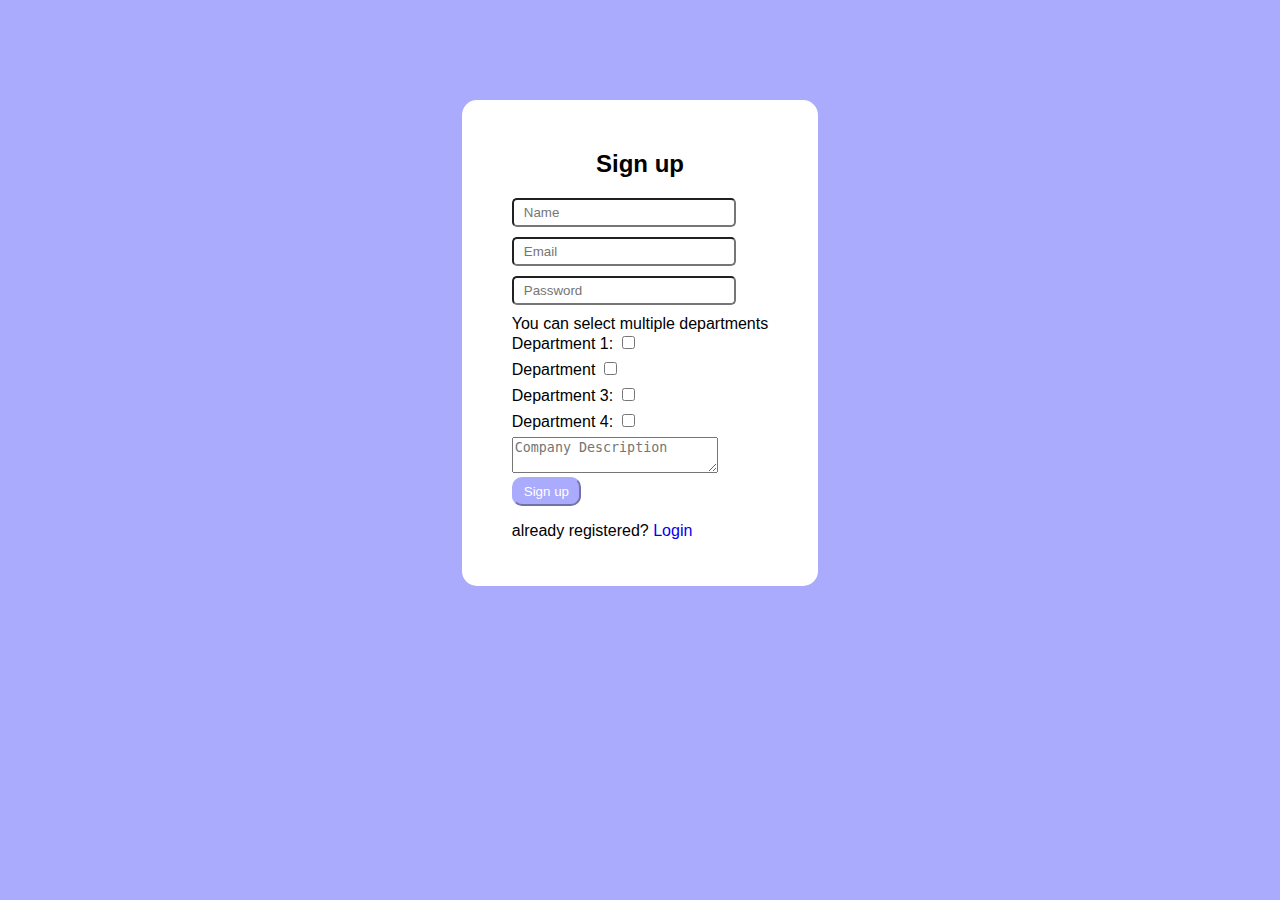
==== signup.html @ db6847f8 "frontend ready for api" ====
<!DOCTYPE html>
<html lang="en">
  <head>
    <meta charset="UTF-8" />
    <meta name="viewport" content="width=device-width, initial-scale=1.0" />
    <title>Sign up</title>
    <link rel="stylesheet" href="style.css" />
  </head>
  <body>
    <div class="main">
      <div class="form">
        <h2 class="form-heading">Sign up</h2>
        <form id="form">
          <input
            name="cname"
            class="text-input"
            type="text"
            placeholder="Name"
            required
          /><br />
          <input
            name="cemail"
            class="text-input"
            type="email"
            placeholder="Email"
            required
          /><br />
          <input
            name="cpassword"
            class="text-input"
            type="password"
            placeholder="Password"
            required
          /><br />
          <!-- <input
            class="text-input"
            type="text"
            placeholder="Departments"
          /><br /> -->
          <!-- <label for="cars">Choose departments:</label>
          <select name="departments" id="departments" multiple>
            <option value="volvo">Department 1</option>
            <option value="saab">Department 2</option>
            <option value="opel">Department 3</option>
            <option value="audi">Department 4</option>
          </select> -->
          <span style="text-align: center"
            >You can select multiple departments</span
          ><br />
          <label class="d-labeles"> Department 1: </label>
          <input class="checkbox" name="d-1" type="checkbox" /> <br />
          <label class="lebels"> Department </label>
          <input class="checkbox" name="d-2" type="checkbox" /> <br />
          <label class="lebels"> Department 3: </label>
          <input class="checkbox" name="d-3" type="checkbox" /> <br />
          <label class="lebels"> Department 4: </label>
          <input class="checkbox" name="d-4" type="checkbox" /> <br />
          <textarea
            name="cdescription"
            class=""
            type="text"
            placeholder="Company Description"
            style="width: 200px"
          ></textarea>
          <br />
          <button class="btn" type="submit">Sign up</button>
        </form>

        <p>
          already registered?
          <a
            style="text-decoration: none cornflowerblue"
            class="login-a"
            href="index.html"
            >Login</a
          >
        </p>
      </div>
    </div>

    <script src="script.js"></script>
  </body>
</html>
---- style.css ----
body {
  background-color: rgb(171, 171, 253);
  font-family: "Segoe UI", Tahoma, Geneva, Verdana, sans-serif;
}

.main {
  display: flex;
  margin-top: 100px;
  justify-content: center;
}
.form {
  padding: 30px 50px;
  background-color: white;
  border-radius: 15px;
}
.form-heading {
  font-family: "Segoe UI", Tahoma, Geneva, Verdana, sans-serif;
  text-align: center;
}
.text-input {
  /* width: 100%; */
  width: 200px;
  margin-bottom: 10px;
  border-radius: 5px;
  padding: 5px 10px;
}
.checkbox {
  margin-bottom: 10px;
}

.btn {
  background: rgb(171, 171, 253);
  color: white;
  padding: 5px 10px;
  border-radius: 10px;
  border-color: rgb(171, 171, 253);
  box-shadow: none;
}

.btn:hover {
  cursor: pointer;
  background-color: rgb(160, 160, 238);
}

table {
  border: 1px solid;
  width: 600px;
}
th {
  background: rgb(115, 115, 172);
  padding: 5px;
}

tr {
  padding: 5px;
}

td {
  background: rgb(159, 159, 223);
}
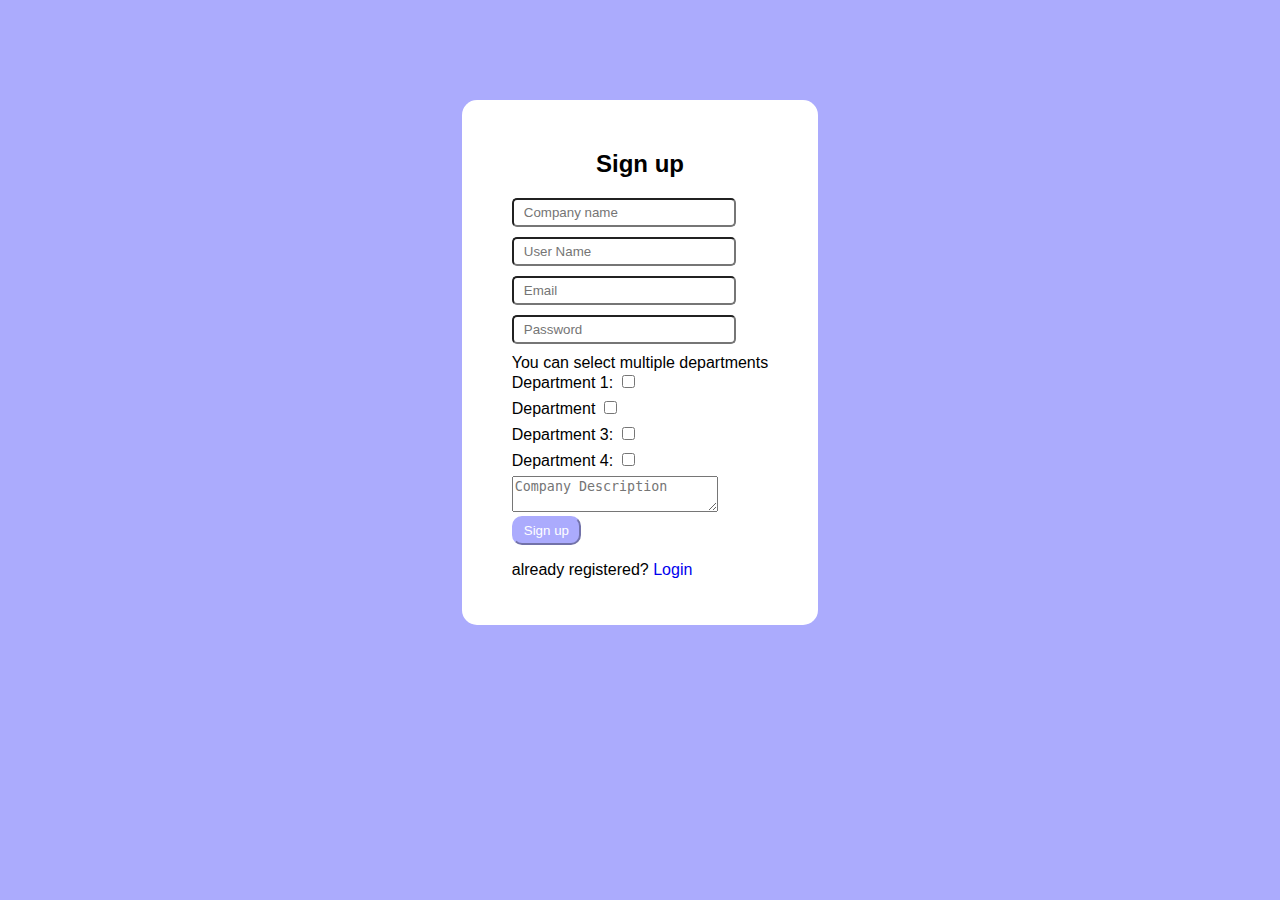
==== commit c522fbce: "updated the forms" ====
--- a/signup.html
+++ b/signup.html
@@ -12,10 +12,17 @@
         <h2 class="form-heading">Sign up</h2>
         <form id="form">
           <input
+            name="companyname"
+            class="text-input"
+            type="text"
+            placeholder="Company name"
+            required
+          /><br />
+          <input
             name="cname"
             class="text-input"
             type="text"
-            placeholder="Name"
+            placeholder="User Name"
             required
           /><br />
           <input
@@ -72,7 +79,8 @@
             style="text-decoration: none cornflowerblue"
             class="login-a"
             href="index.html"
-            >Login</a
+          >
+            Login</a
           >
         </p>
       </div>
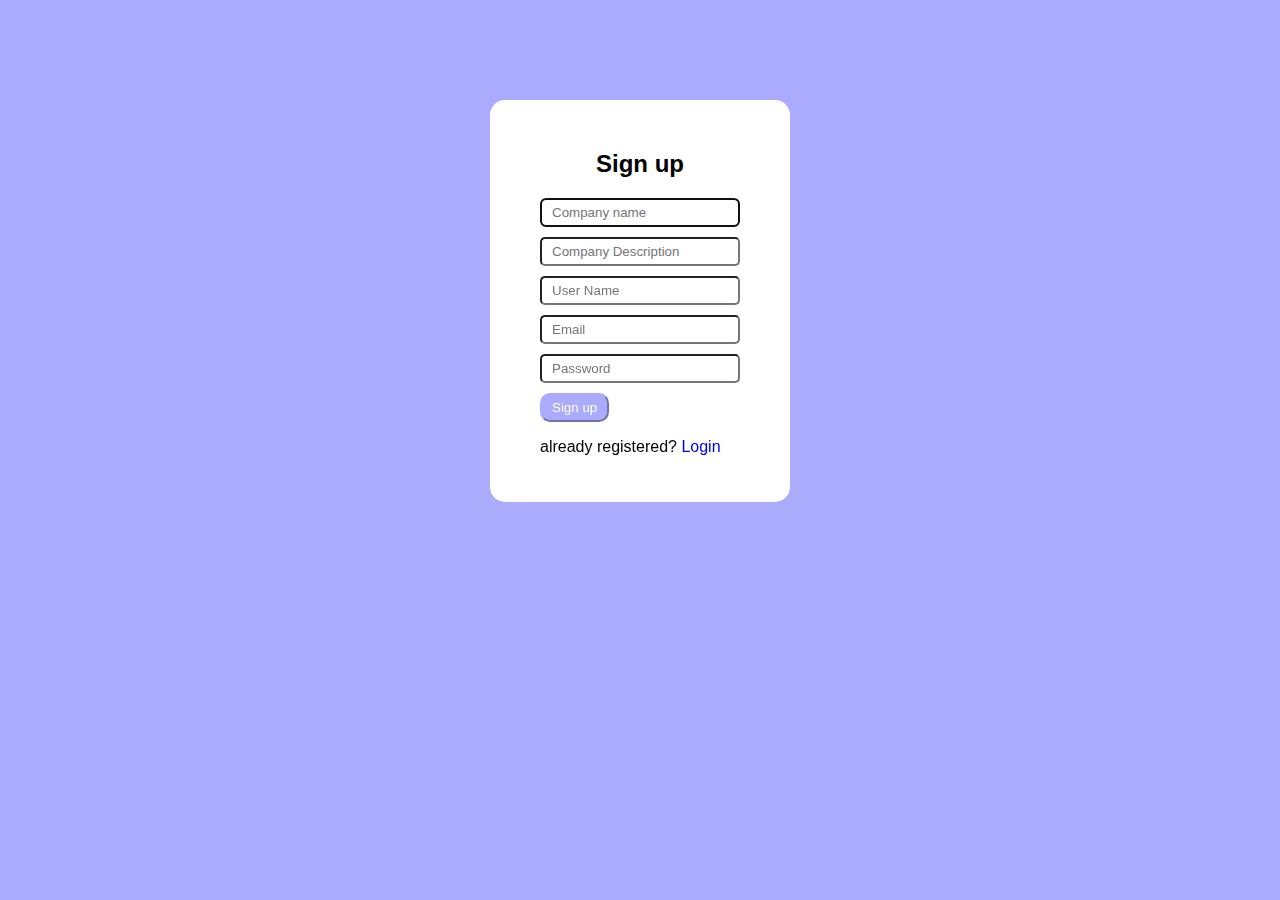
==== commit 3b163639: "Register and Login page done" ====
--- a/signup.html
+++ b/signup.html
@@ -1,4 +1,4 @@
-<!DOCTYPE html>
+<!-- <!DOCTYPE html> -->
 <html lang="en">
   <head>
     <meta charset="UTF-8" />
@@ -10,14 +10,23 @@
     <div class="main">
       <div class="form">
         <h2 class="form-heading">Sign up</h2>
-        <form id="form">
+        <form id="form" onsubmit="call()">
           <input
             name="companyname"
             class="text-input"
             type="text"
             placeholder="Company name"
             required
+            autofocus
           /><br />
+          <input
+            name="cdescription"
+            class="text-input"
+            type="text"
+            placeholder="Company Description"
+            style="width: 200px"
+          ></input>
+          <br />
           <input
             name="cname"
             class="text-input"
@@ -38,38 +47,9 @@
             type="password"
             placeholder="Password"
             required
+            maxlength="8"
           /><br />
-          <!-- <input
-            class="text-input"
-            type="text"
-            placeholder="Departments"
-          /><br /> -->
-          <!-- <label for="cars">Choose departments:</label>
-          <select name="departments" id="departments" multiple>
-            <option value="volvo">Department 1</option>
-            <option value="saab">Department 2</option>
-            <option value="opel">Department 3</option>
-            <option value="audi">Department 4</option>
-          </select> -->
-          <span style="text-align: center"
-            >You can select multiple departments</span
-          ><br />
-          <label class="d-labeles"> Department 1: </label>
-          <input class="checkbox" name="d-1" type="checkbox" /> <br />
-          <label class="lebels"> Department </label>
-          <input class="checkbox" name="d-2" type="checkbox" /> <br />
-          <label class="lebels"> Department 3: </label>
-          <input class="checkbox" name="d-3" type="checkbox" /> <br />
-          <label class="lebels"> Department 4: </label>
-          <input class="checkbox" name="d-4" type="checkbox" /> <br />
-          <textarea
-            name="cdescription"
-            class=""
-            type="text"
-            placeholder="Company Description"
-            style="width: 200px"
-          ></textarea>
-          <br />
+
           <button class="btn" type="submit">Sign up</button>
         </form>
 
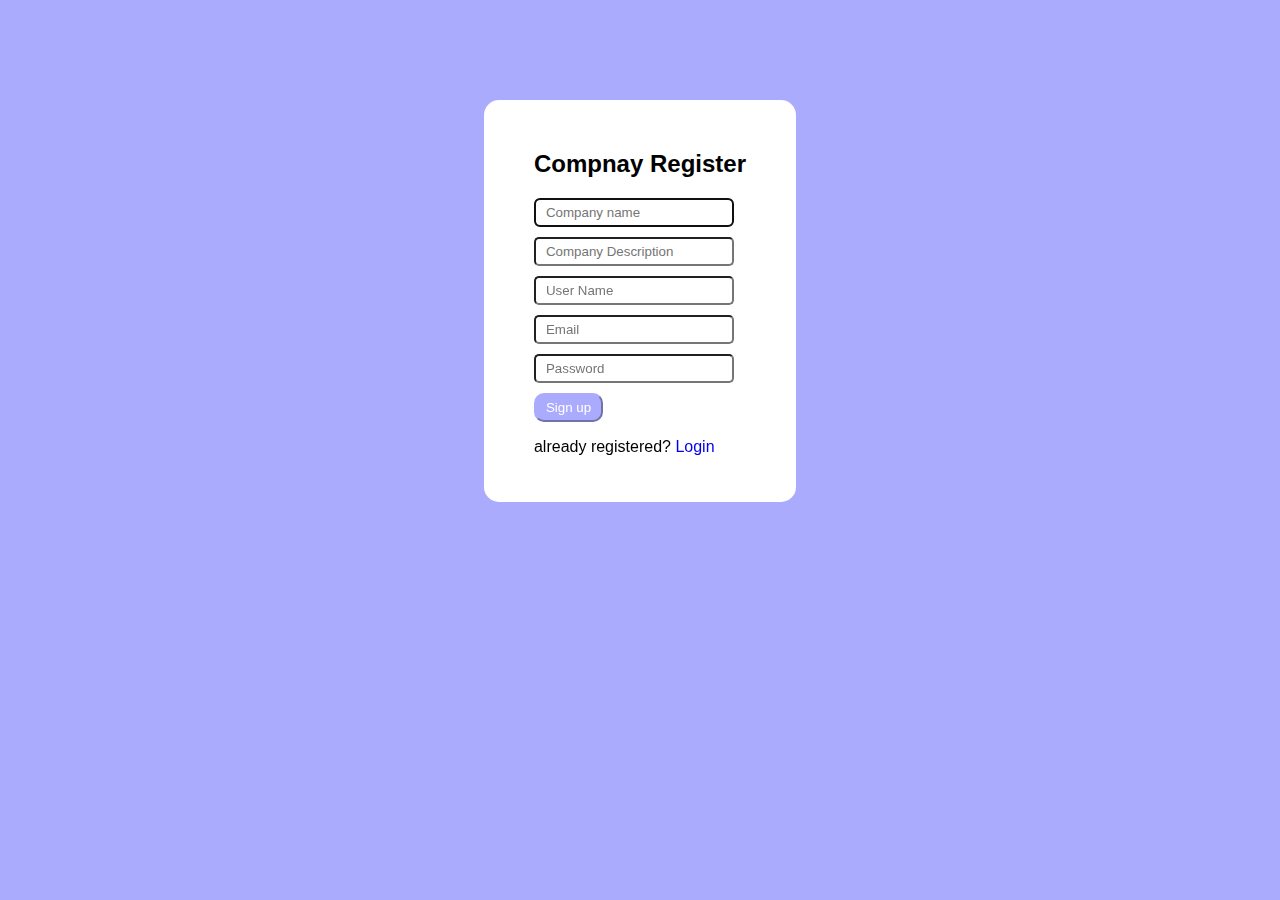
==== commit f4012c74: "employee registration added" ====
--- a/signup.html
+++ b/signup.html
@@ -3,13 +3,13 @@
   <head>
     <meta charset="UTF-8" />
     <meta name="viewport" content="width=device-width, initial-scale=1.0" />
-    <title>Sign up</title>
+    <title>Company Register </title>
     <link rel="stylesheet" href="style.css" />
   </head>
   <body>
     <div class="main">
       <div class="form">
-        <h2 class="form-heading">Sign up</h2>
+        <h2 class="form-heading">Compnay Register</h2>
         <form id="form" onsubmit="call()">
           <input
             name="companyname"
